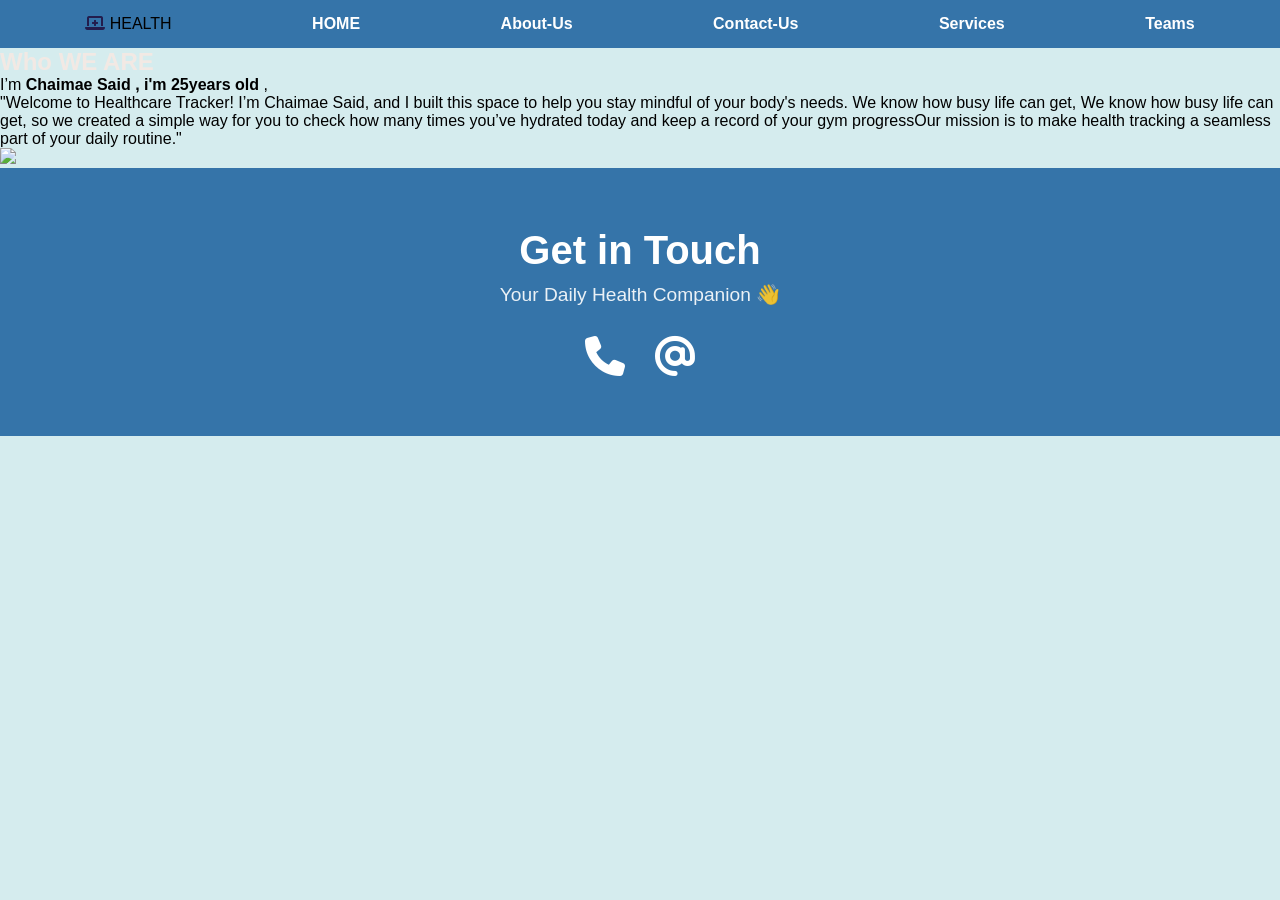
==== about-Us.html @ b727ad53 "Add files via upload" ====
<!DOCTYPE html>
<html lang="en">
<head>
    <meta charset="UTF-8">
    <meta name="viewport" content="width=device-width, initial-scale=1.0">
   <link rel="stylesheet" type="text/css" href="style.css" />
    <link rel="stylesheet" href="https://cdnjs.cloudflare.com/ajax/libs/font-awesome/6.5.1/css/all.min.css">
     <meta name="author"  content="CHAIMAE"/>
    <title>HEALTCARE</title>
    <link rel="short cut icon" href="./IMG/ICON.jpg" type="image/x-icon" />
     <meta
        property="og:description"
       content="your space for healtcare for, surveil your water drink for day and gym "
    />

</head>
<body>
     <div class="banair-container">
        <nav class="desktop-nav">
            <ul class="flex-container">
                <li class="flex-item">
                      <i class="fa-solid fa-laptop-medical" style="color: rgb(35, 29, 77);"></i>
                    <span>HEALTH</span>
                </li>
                <li class="flex-item"><a href="index.html">HOME</a></li>
                <li class="flex-item"><a href="about-Us.html">About-Us</a></li>
                <li class="flex-item"><a href="#contact-us">Contact-Us</a></li>
                <li class="flex-item"><a href="SERVICES.html">Services</a></li>
                <li class="flex-item"><a href="#teams">Teams</a></li>
            </ul>
        </nav> 
    </div> 
 <div class="texte">
    <div class="about-content">
        <h2 style="color: #f2e9e4;">Who WE ARE</h2>
       <p class="about-lines">I’m<strong> Chaimae Said , i'm 25years old </strong>, </P>
       <P> <span class="line"> "Welcome to Healthcare Tracker! I’m Chaimae Said, and I built this space to help you stay mindful of your body's needs. We know how busy life can get, </span>
        <span class="line">We know how busy life can get, so we created a simple way for you to check how many times you’ve hydrated today and keep a record of your gym progressOur mission is to make health tracking a seamless part of your daily routine."</span></p>
     <img src="IMG/193ba843d3a5caf5530064b404811276.jpg">
     
    
      
       
    </div>
    </div>
     <section id="contact-us"> <div class="contact-us-container">
        <h2>Get in Touch</h2>
        <h3>Your Daily Health Companion 👋</h3>
        <div class="social-link">
            <a href="tel:+212666866986">
                <i class="fa-solid fa-phone"></i>
            </a>
            <a href="mailto:chaymaerachida2000@gmail.com">
                <i class="fa-solid fa-at"></i>
            </a>
        </div>
    </div>
</section>
</body>
</html>
---- style.css ----
/* --- Base Styles --- */
* {
    padding: 0;
    margin: 0;
    font-family: "Poppins", sans-serif;
    box-sizing: border-box;
}

html {
    overflow-x: hidden;
    scroll-behavior: smooth;
}

body {
    background-color: #D5ECEE;
    background-image: url('/IMG/a01a85bd142d52db39241119a463718d.jpg');
    background-size: cover;
    background-position: center;
    background-attachment: fixed;
    margin: 0;
}

/* --- Navigation --- */
.flex-container {
    display: flex;
    justify-content: space-around;
    align-items: center;
    background-color: #3574A9;
    padding: 15px;
    list-style: none;
}

.flex-item a {
    color: white;
    text-decoration: none;
    font-weight: bold;
}

/* --- Hero Section & Registration --- */
.title {
    position: relative;
    padding: 100px 20px;
    text-align: center;
    margin-top: 50px;
}

.title h1 {
    color: #231d4d;
    margin-bottom: 20px;
    font-size: 3rem;
    text-shadow: 2px 2px 5px rgba(255,255,255,0.5);
}

.hamburger {
    position: relative;
    display: inline-block;
}

/* Had l-bouton li k-i-fte7 l-form */
.btn-open-menu {
    background-color: #231d4d;
    color: white;
    padding: 12px 25px;
    border-radius: 30px;
    border: none;
    cursor: pointer;
    font-size: 1rem;
    transition: 0.3s;
}

.btn-open-menu:hover {
    background-color: #3574A9;
    transform: scale(1.05);
}

/* L-form mkhbbiya */
.hamburger-content {
    display: none; 
    position: absolute;
    top: 120%;
    left: 50%;
    transform: translateX(-50%);
    background: white;
    padding: 25px;
    border-radius: 20px;
    box-shadow: 0 10px 30px rgba(0,0,0,0.2);
    flex-direction: column;
    gap: 15px;
    width: 280px;
    z-index: 1000;
}

/* Class k-i-zidha JS bach t-ban l-form */
.show-now {
    display: flex !important;
}

.hamburger-content input {
    padding: 10px;
    border: 1px solid #ddd;
    border-radius: 8px;
}

#submit-btn {
    background-color: #3574A9;
    color: white;
    border: none;
    padding: 10px;
    border-radius: 8px;
    cursor: pointer;
}

#welcome-message {
    margin-top: 20px;
    color: #231d4d;
    background: rgba(255, 255, 255, 0.8);
    display: inline-block;
    padding: 10px 20px;
    border-radius: 10px;
}

/* --- About Us Section --- */
.about-section {
    padding: 80px 20px;
    background: white;
    text-align: center;
}

/* --- Contact Us Section --- */
.contact-us-container {
    background-color: #3574A9; /* Lon l-azraq d s-site */
    padding: 60px 20px;
    text-align: center;
    color: white;
}

.contact-us-container h2 {
    font-size: 2.5rem;
    margin-bottom: 10px;
}

.contact-us-container h3 {
    font-size: 1.2rem;
    font-weight: 300;
    margin-bottom: 30px;
    opacity: 0.9;
}

/* --- Social Links (Icons) --- */
.social-link {
    display: flex;
    justify-content: center;
    gap: 30px; /* Khwa bin l-icons */
}

.social-link a {
    text-decoration: none; /* n-7iyedo l-khet ta7t l-icon */
}

.social-link i {
    font-size: 40px; /* n-kebbro l-icon */
    color: white; /* Lawn l-asli */
    transition: all 0.3s ease; /* Bach t-tbeddel chwiya b chwiya */
}

/* Hadou huma li ktabti nti - Fixed */
.social-link i:hover {
    color: #000000; /* K-welliw k7al melli k-t-7etti souris */
    transform: translateY(-5px); /* K-i-tla3 l-icon chwiya l-fouq */
}
/* --- Modern Services Grid --- */
#services {
    padding: 80px 20px;
    background: linear-gradient(135deg, #f5f7fa 0%, #c3cfe2 100%);
    text-align: center;
}

.services-title {
    font-size: 2.5rem;
    color: #231d4d;
    margin-bottom: 40px;
    position: relative;
    display: inline-block;
}

.services-title::after {
    content: '';
    width: 50%;
    height: 4px;
    background: #3574A9;
    position: absolute;
    bottom: -10px;
    left: 25%;
    border-radius: 2px;
}

.services-grid {
    display: grid;
    grid-template-columns: repeat(auto-fit, minmax(250px, 1fr));
    gap: 30px;
    max-width: 1100px;
    margin: 0 auto;
}

/* Hadu houma l-morabba3at jdad */
.service-btn-square {
    background: rgba(255, 255, 255, 0.7); /* Glass effect */
    backdrop-filter: blur(10px);
    border: 1px solid rgba(255, 255, 255, 0.3);
    padding: 40px 20px;
    border-radius: 24px;
    display: flex;
    flex-direction: column;
    align-items: center;
    justify-content: center;
    gap: 15px;
    cursor: pointer;
    transition: all 0.4s cubic-bezier(0.175, 0.885, 0.32, 1.275);
    box-shadow: 0 10px 20px rgba(0,0,0,0.05);
}

.service-btn-square:hover {
    transform: translateY(-15px); /* K-t-tla3 l-fouq */
    background: #3574A9; /* K-t-welli zarqa */
    box-shadow: 0 15px 30px rgba(53, 116, 169, 0.3);
}

.service-btn-square i {
    font-size: 50px;
    color: #3574A9;
    transition: 0.3s;
}

.service-btn-square:hover i {
    color: white; /* Icon k-t-welli byda f l-hover */
    transform: rotate(10deg); /* Icon k-t-miel chwiya */
}

.service-btn-square span {
    font-size: 1.2rem;
    font-weight: 600;
    color: #231d4d;
    transition: 0.3s;
}

.service-btn-square:hover span {
    color: white;
}
.hamburger-content {
    display: none; /* hadi hiya li k-tkhlliha mkhbbiya f l-lowel */
    position: absolute;
    top: 100%;
    left: 50%;
    transform: translateX(-50%);
    background-color: white;
    padding: 20px;
    border-radius: 15px;
    box-shadow: 0 10px 25px rgba(0,0,0,0.2);
    flex-direction: column;
    gap: 10px;
    z-index: 1000;
    width: 250px;
}

/* Had l-class hiya li k-t-fiyyaqha melli k-t-cliki */
.show-now {
    display: flex !important;
}
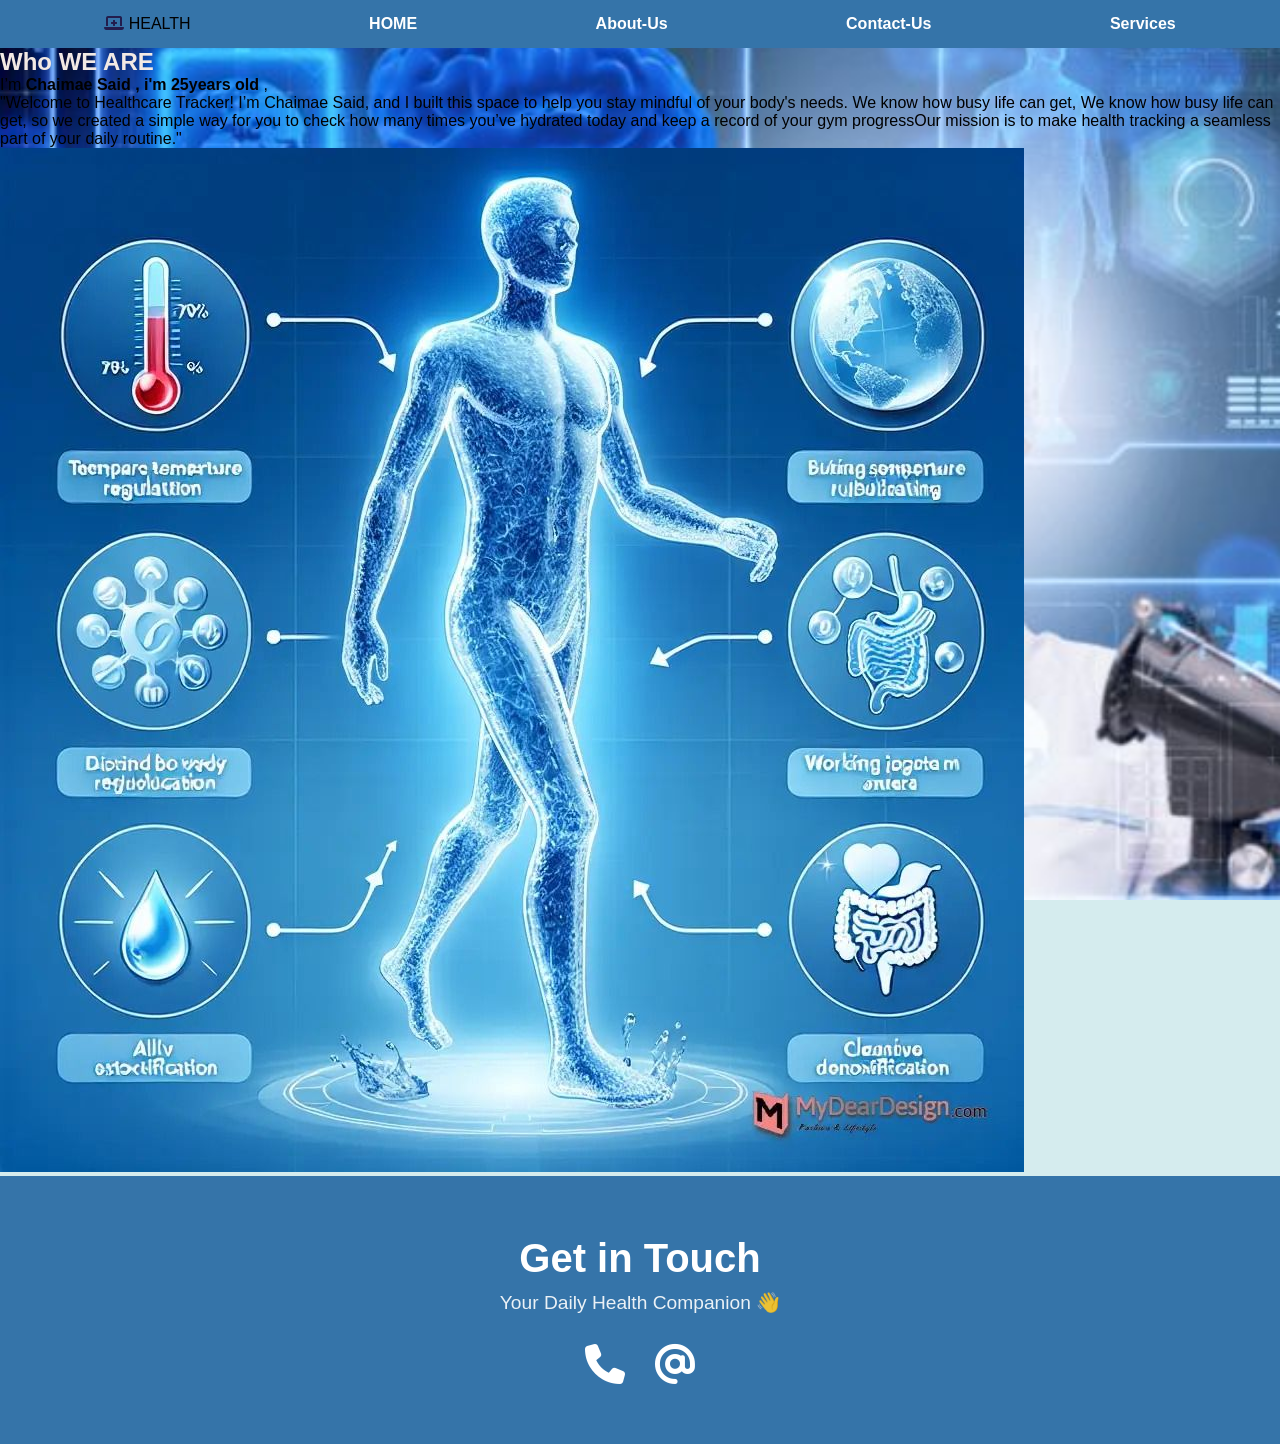
==== commit 94369b35: "Update about-Us.html" ====
--- a/about-Us.html
+++ b/about-Us.html
@@ -26,7 +26,7 @@
                 <li class="flex-item"><a href="about-Us.html">About-Us</a></li>
                 <li class="flex-item"><a href="#contact-us">Contact-Us</a></li>
                 <li class="flex-item"><a href="SERVICES.html">Services</a></li>
-                <li class="flex-item"><a href="#teams">Teams</a></li>
+               
             </ul>
         </nav> 
     </div> 
@@ -57,4 +57,4 @@
     </div>
 </section>
 </body>
-</html>+</html>
